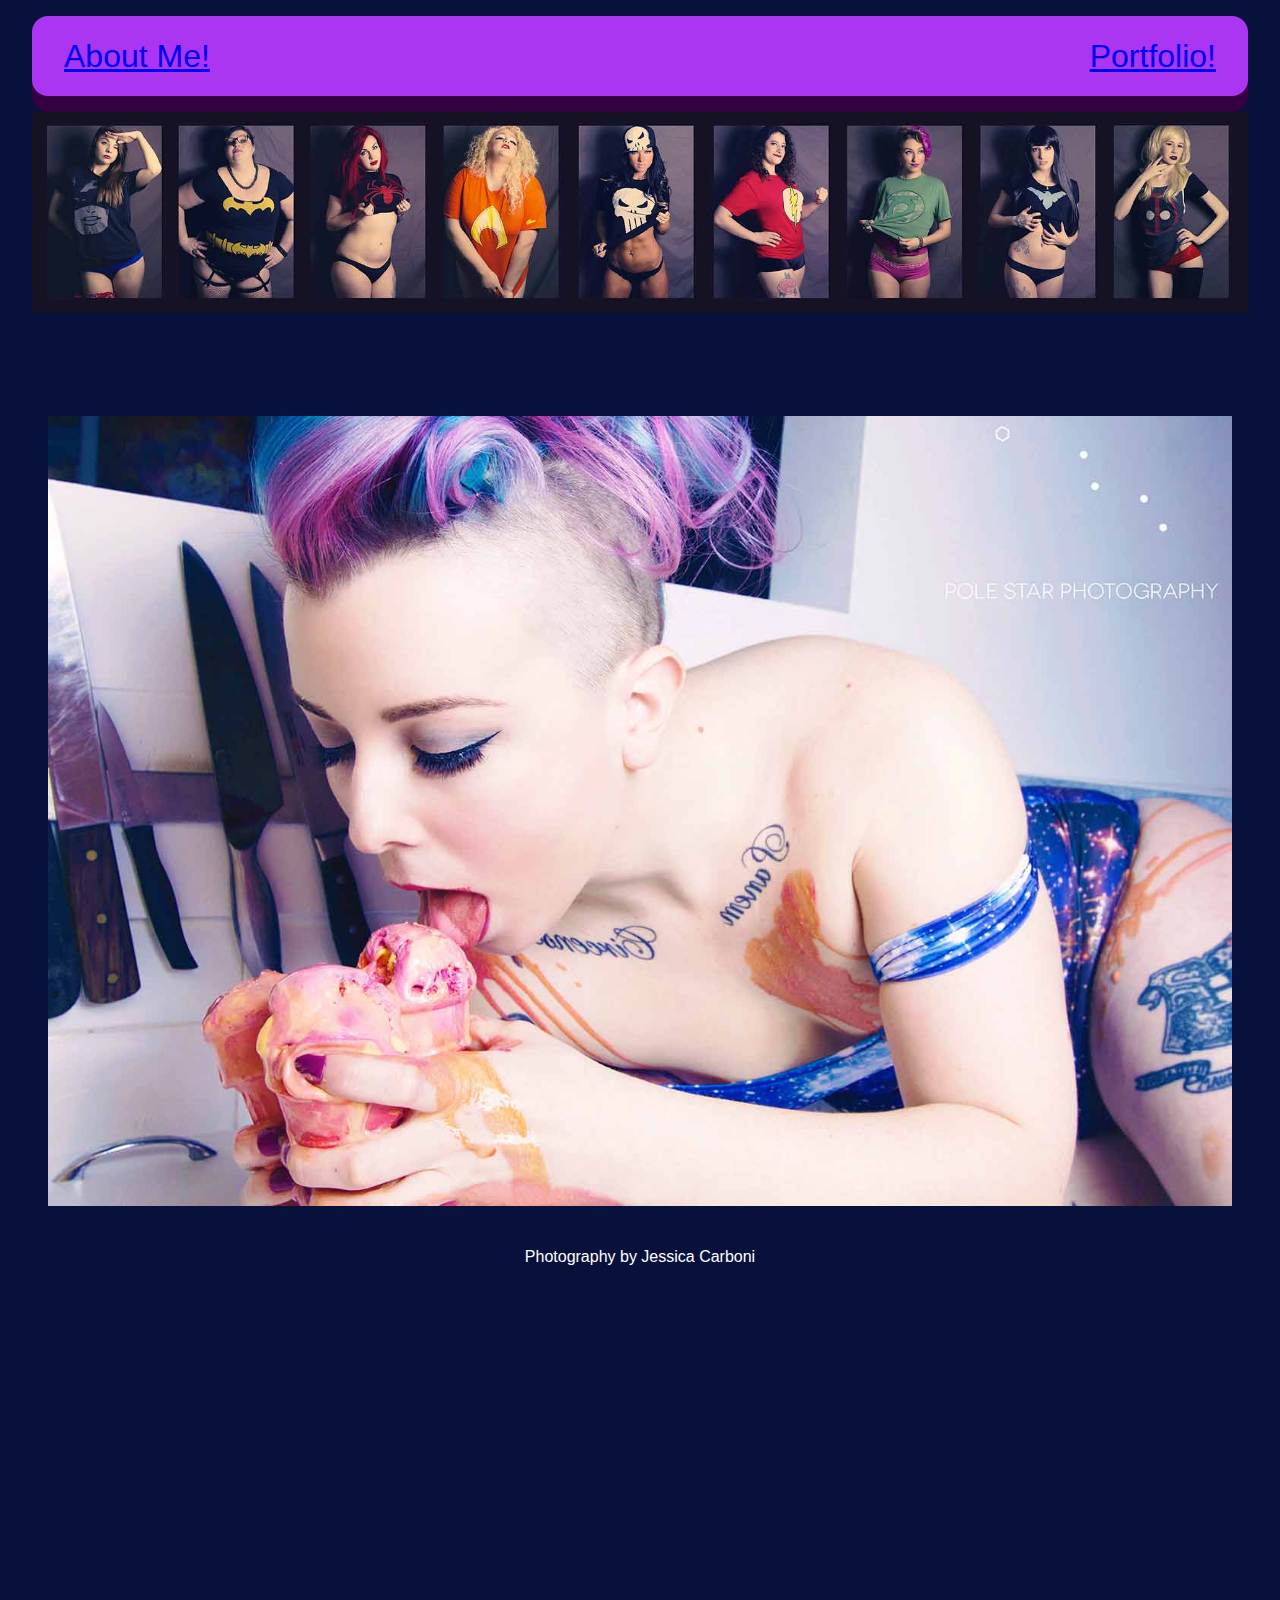
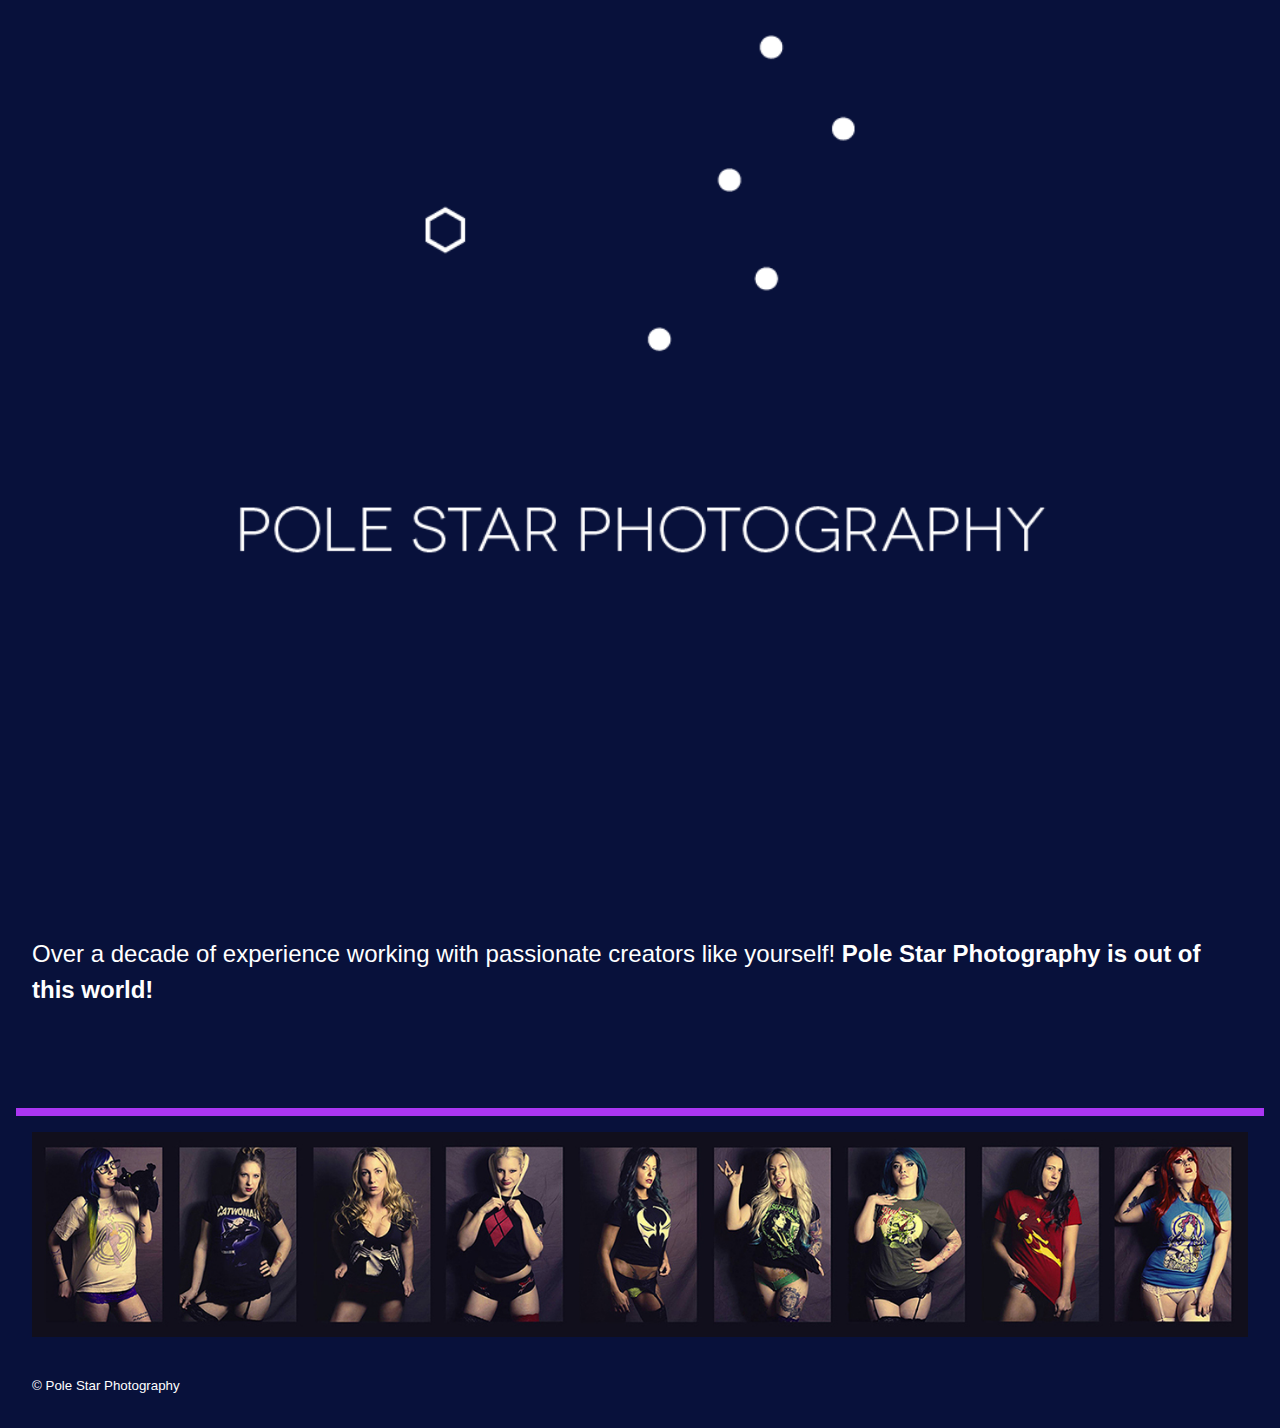
==== index.html @ 4ed6fe13 "Styling my skip-link in css" ====
<!DOCTYPE html>
<html lang="en-ca">
<head>
  <meta charset="utf-8">
  <title>Pole Star Photography</title>
  <link rel="icon" type="image/png" href="/pages/favicon-196.png">
  <link rel="shortcut icon" type="image/x-icon" href="/pages/favicon.ico">
  <meta name="viewport" content="width=device-width,initial-scale=1">
  <link rel="stylesheet" href="css/main.css">
</head>
<body>

  <ul class="skip-links">
    <li><a href="#main">Skip to main</a></li>
  </ul>

  <header class="banner" role="banner">
    <nav role="navigation">
      <ul class="nav">
        <li>
          <a href="pages/aboutme.html">About Me!</a>
        </li>
        <li>
          <a href="pages/portfolio.html">Portfolio!</a>
        </li>
      </ul>
    </nav>
    <a href="index.html">
      <img src="images/heroes.jpg" alt="heroes">
    </a>
  </header>
  <main role="main" id="#nav">
    <a href="index.html">
      <img src="images/banner.jpg" alt="banner">
    </a>
    <section>
      <h1>Photography by Jessica Carboni</h1>
      <a href="index.html">
        <img src="images/logo.png" alt="logo">
      </a>
      <article class="photography by jessica carboni">
        <div class="container1">
          <p>Over a decade of experience working with passionate creators like yourself! <strong>Pole Star Photography is out of this world!</strong></p>
        </div>
      </article>
    </section>
  </main>

  <a href="index.html">
    <img src="images/villains.jpg" alt="villains">
  </a>
  <footer role="contentinfo">
    <small>© Pole Star Photography</small>
  </footer>
</body>
</html>
---- css/main.css ----
html {
  box-sizing: border-box;
  line-height: 1.5;
  margin: 1rem;
  background-color: #08113b;
  font-family: proxima-nova, sans-serif;
  color: #fff;
}

*,
*::before,
*::after {
  box-sizing: inherit;
}

body {
  margin: 0;
}

.skip-links {
  top: 0;
  margin: 0;
  padding: 0;
  list-style-type: none;
}

.skip-links a {
  position: absolute;
  top: -3em;
  color: #fff;
}

.skip-links a:focus {
  top: 0;
}

.nav {
  padding: 1rem 2rem;
  font-size: 2rem;
  text-align: center;
  cursor: pointer;
  outline: none;
  color: #fff;
  background-color: #aa36f2;
  border: none;
  border-radius: 1rem;
  box-shadow: 0 1rem #340143;
}

.nav:hover {
  background-color: #08113b;
}

.nav:active {
  background-color: #aa36f2;
  box-shadow: 0 1rem #340143;
  transform: translateY(1rem);
}

.flex-container {
  display: flex;
  justify-content: center;
  height: 2rem;
  align-items: stretch;
}

header {
  display: flex;
  margin-bottom: 2rem;
  background-color: #08113b;
  min-height: 2rem;
  width: 100%;
  padding-bottom: 1rem;
}

nav {
  grid-column: 1 /-1;
  grid-row: 1;
}

nav ul {
  list-style-type: none;
  margin: 0 1rem;
  padding: 0;
  display: flex;
  justify-content: space-between;
  align-items: center;
}

h1 {
  font-weight: normal;
  font-size: 1rem;
  margin: 0 0 1.5rem;
  text-align: center;
}

.grid {
  display: grid;
  grid-template-columns: auto auto;
}

main {

  display: grid;
  grid-template-columns: 1fr;
  grid-template-areas:
    "banner"
    "body"
    "col1";
  grid-row-gap: 1rem;
  align-items: center;
  border-bottom: .5rem solid #aa36f2;
  padding: 1rem;
  padding-top: 20rem;
}

img {
  width: 100%;
  z-index: 0;
  object-fit: cover;
  padding: 1rem;
}

div.container1 {
  height: 10em;
  position: relative;
}

div.container1 p {
  margin: 0;
  font-size: 1.5rem;
  font-family: proxima-nova, sans-serif;
  position: absolute;
  top: 50%;
  left: 50%;
  margin-right: -50%;
  padding-top: 7rem;
  padding-bottom: 10rem;
  transform: translate(-50%, -50%);
}

.banner {
  display: block;
  width: 100%;
  z-index: 0;
  object-fit: cover;
  height: 1rem;
  background: #08113b;
  background-position: center;
  padding-bottom: 1rem;
}

.banner-text {
  grid-area: banner;
  align-self: end;
  color: #fff;
  padding: 1rem;
}

.banner-text p {
  margin-bottom: 0;
  font-size: 2rem;
}

.carousel {
  list-style-type: none;
  display: inline-block;
  width: 100%;
  height: 50em;
  overflow-x: auto;
  white-space: nowrap;
}

.carousel li {
  display: inline-block;
  margin: 0;
  padding: 1rem;
}

@media screen and (min-width: 60em) {

  .carousel {
    overflow: visible;
    white-space: normal;
  }

}

@media (min-width: 1rem) {

  .text {
    font-size: 3rem;
  }

}

footer {
  display: flex;
  justify-content: space-between;
  padding: 1rem;
  font-size: 1rem;
  align-items: center;
  color: #fff;
}
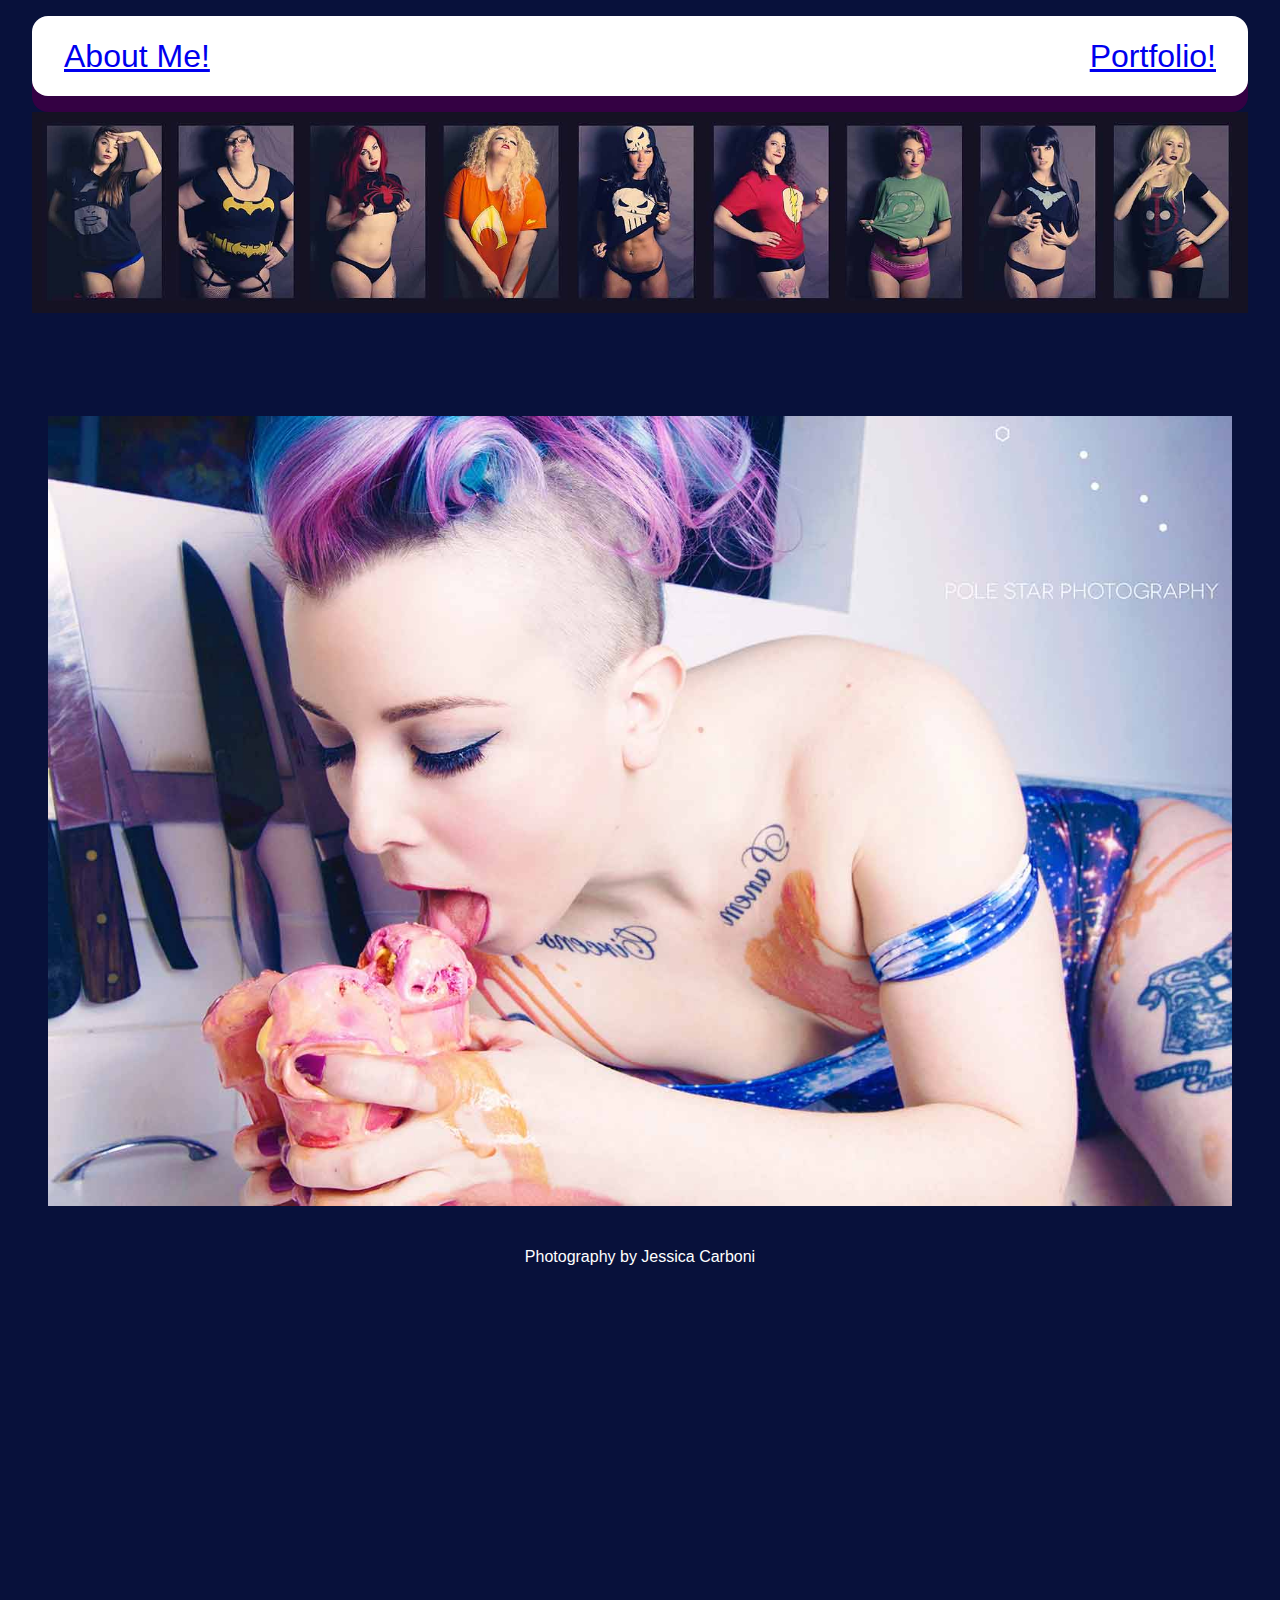
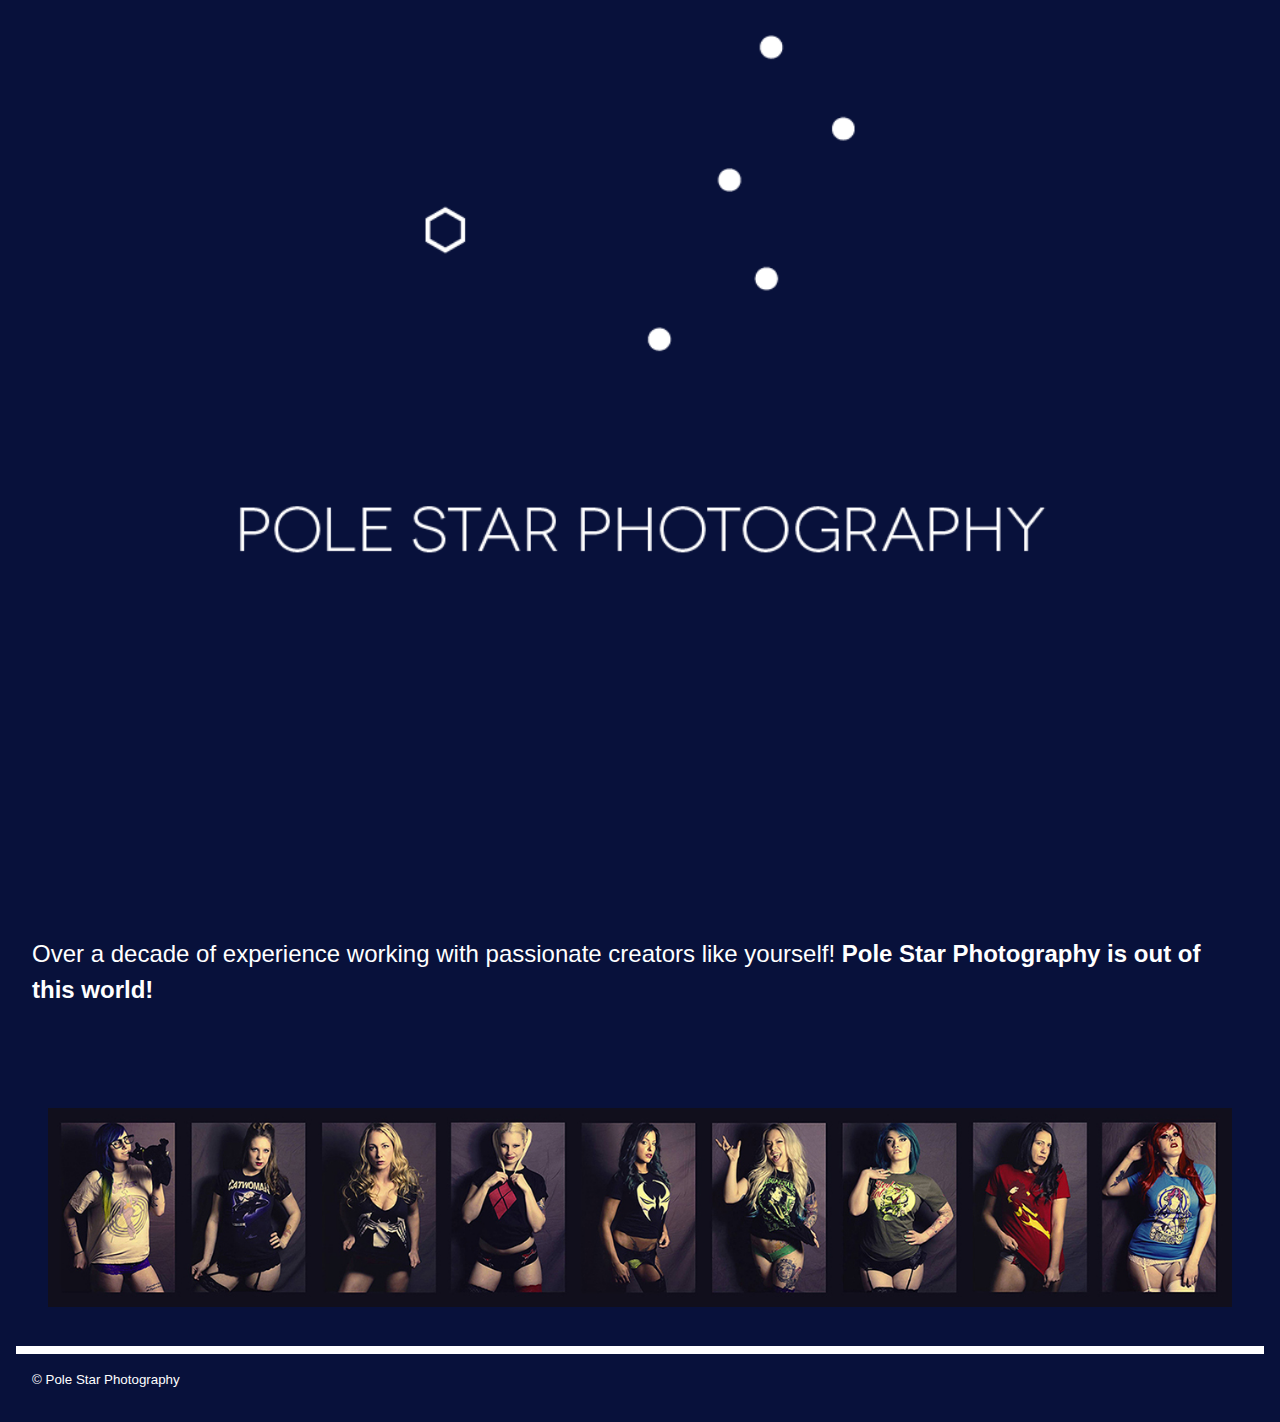
==== commit f224c960: "Moved this code into main." ====
--- a/index.html
+++ b/index.html
@@ -12,6 +12,8 @@
 
   <ul class="skip-links">
     <li><a href="#main">Skip to main</a></li>
+    <li><a href="#nav">Skip to navigation</a></li>
+
   </ul>
 
   <header class="banner" role="banner">
@@ -44,11 +46,10 @@
         </div>
       </article>
     </section>
+    <a href="index.html">
+      <img src="images/villains.jpg" alt="villains">
+    </a>
   </main>
-
-  <a href="index.html">
-    <img src="images/villains.jpg" alt="villains">
-  </a>
   <footer role="contentinfo">
     <small>© Pole Star Photography</small>
   </footer>
--- a/css/main.css
+++ b/css/main.css
@@ -28,6 +28,8 @@
   position: absolute;
   top: -3em;
   color: #fff;
+  font-weight: bold;
+  text-decoration: none;
 }
 
 .skip-links a:focus {
@@ -41,18 +43,18 @@
   cursor: pointer;
   outline: none;
   color: #fff;
-  background-color: #aa36f2;
+  background-color: #fff;
   border: none;
   border-radius: 1rem;
   box-shadow: 0 1rem #340143;
 }
 
 .nav:hover {
-  background-color: #08113b;
+  background-color: #bbb5d8;
 }
 
 .nav:active {
-  background-color: #aa36f2;
+  background-color: #bbb5d8;
   box-shadow: 0 1rem #340143;
   transform: translateY(1rem);
 }
@@ -71,6 +73,7 @@
   min-height: 2rem;
   width: 100%;
   padding-bottom: 1rem;
+  color: #fff;
 }
 
 nav {
@@ -100,7 +103,7 @@
 }
 
 main {
-
+  color: #fff;
   display: grid;
   grid-template-columns: 1fr;
   grid-template-areas:
@@ -109,7 +112,7 @@
     "col1";
   grid-row-gap: 1rem;
   align-items: center;
-  border-bottom: .5rem solid #aa36f2;
+  border-bottom: .5rem solid #fff;
   padding: 1rem;
   padding-top: 20rem;
 }
@@ -148,6 +151,7 @@
   background: #08113b;
   background-position: center;
   padding-bottom: 1rem;
+  color: #fff;
 }
 
 .banner-text {
@@ -160,6 +164,7 @@
 .banner-text p {
   margin-bottom: 0;
   font-size: 2rem;
+  color: #fff;
 }
 
 .carousel {
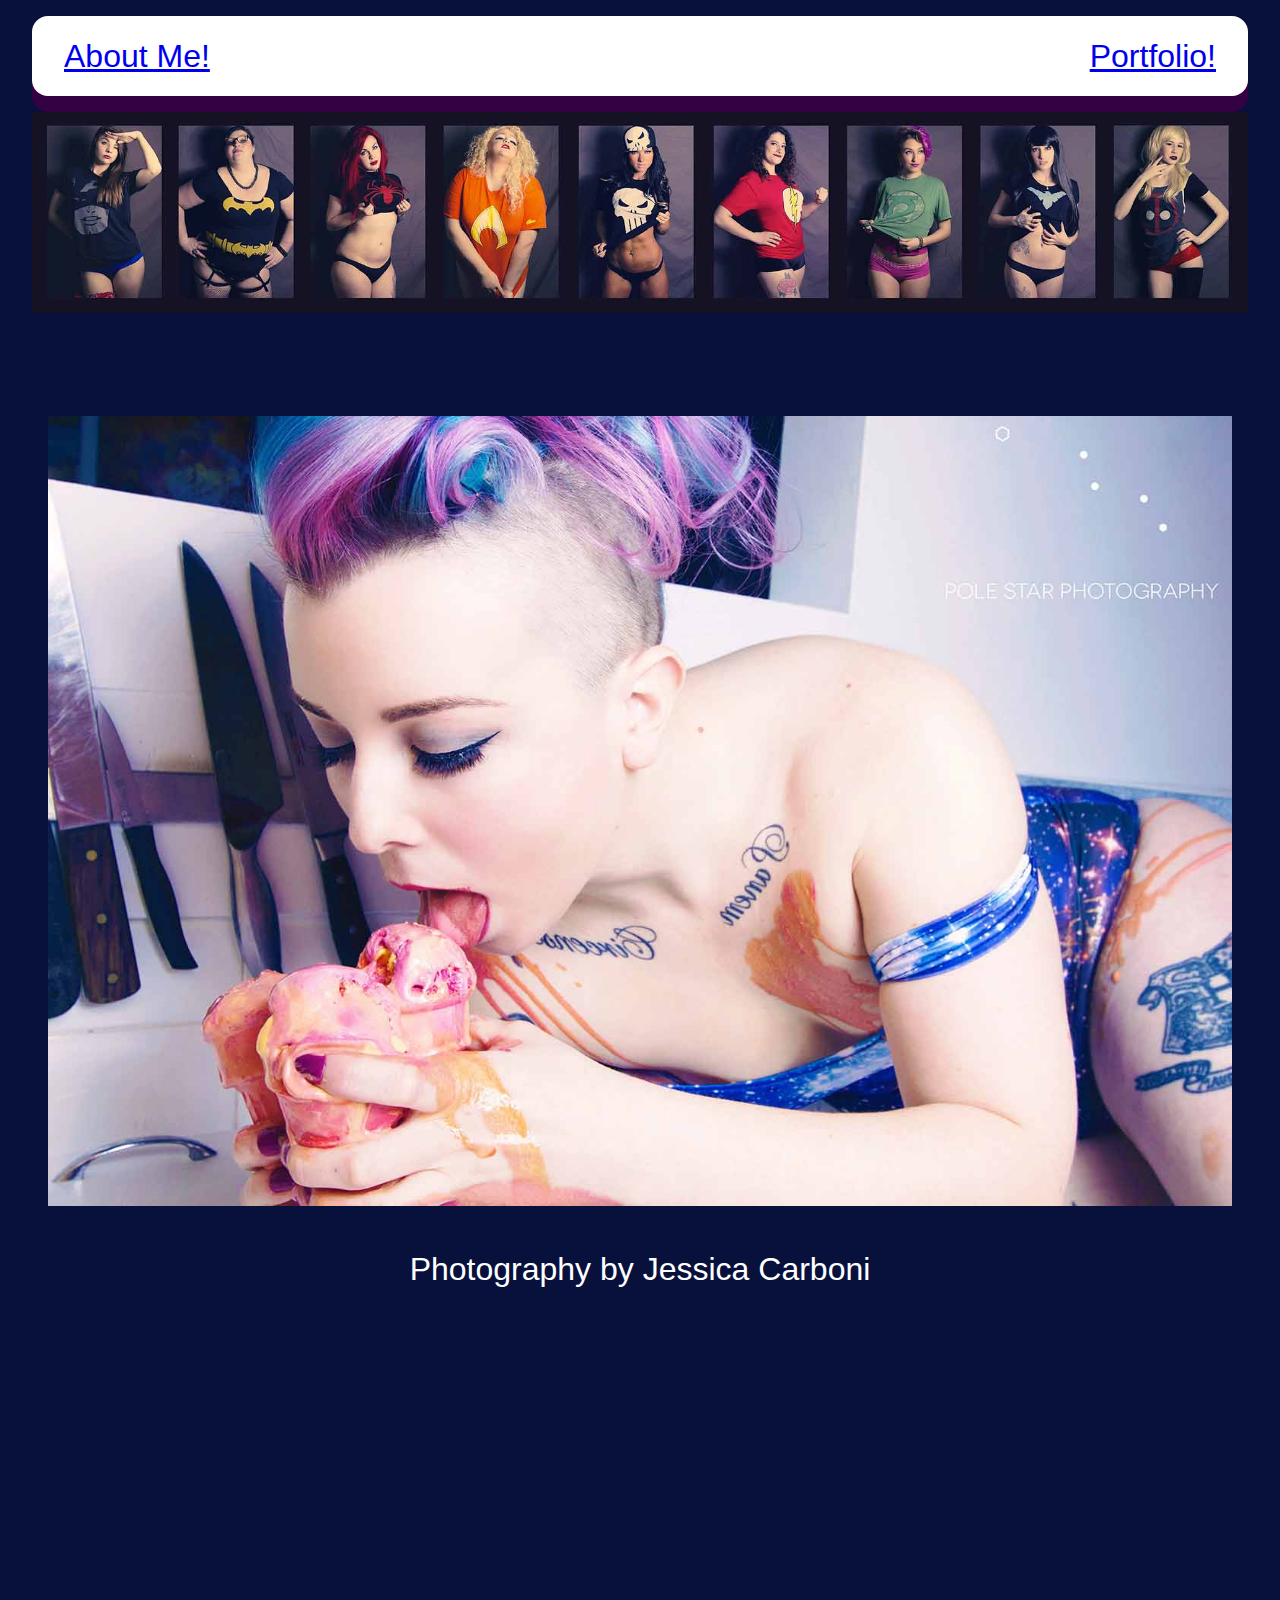
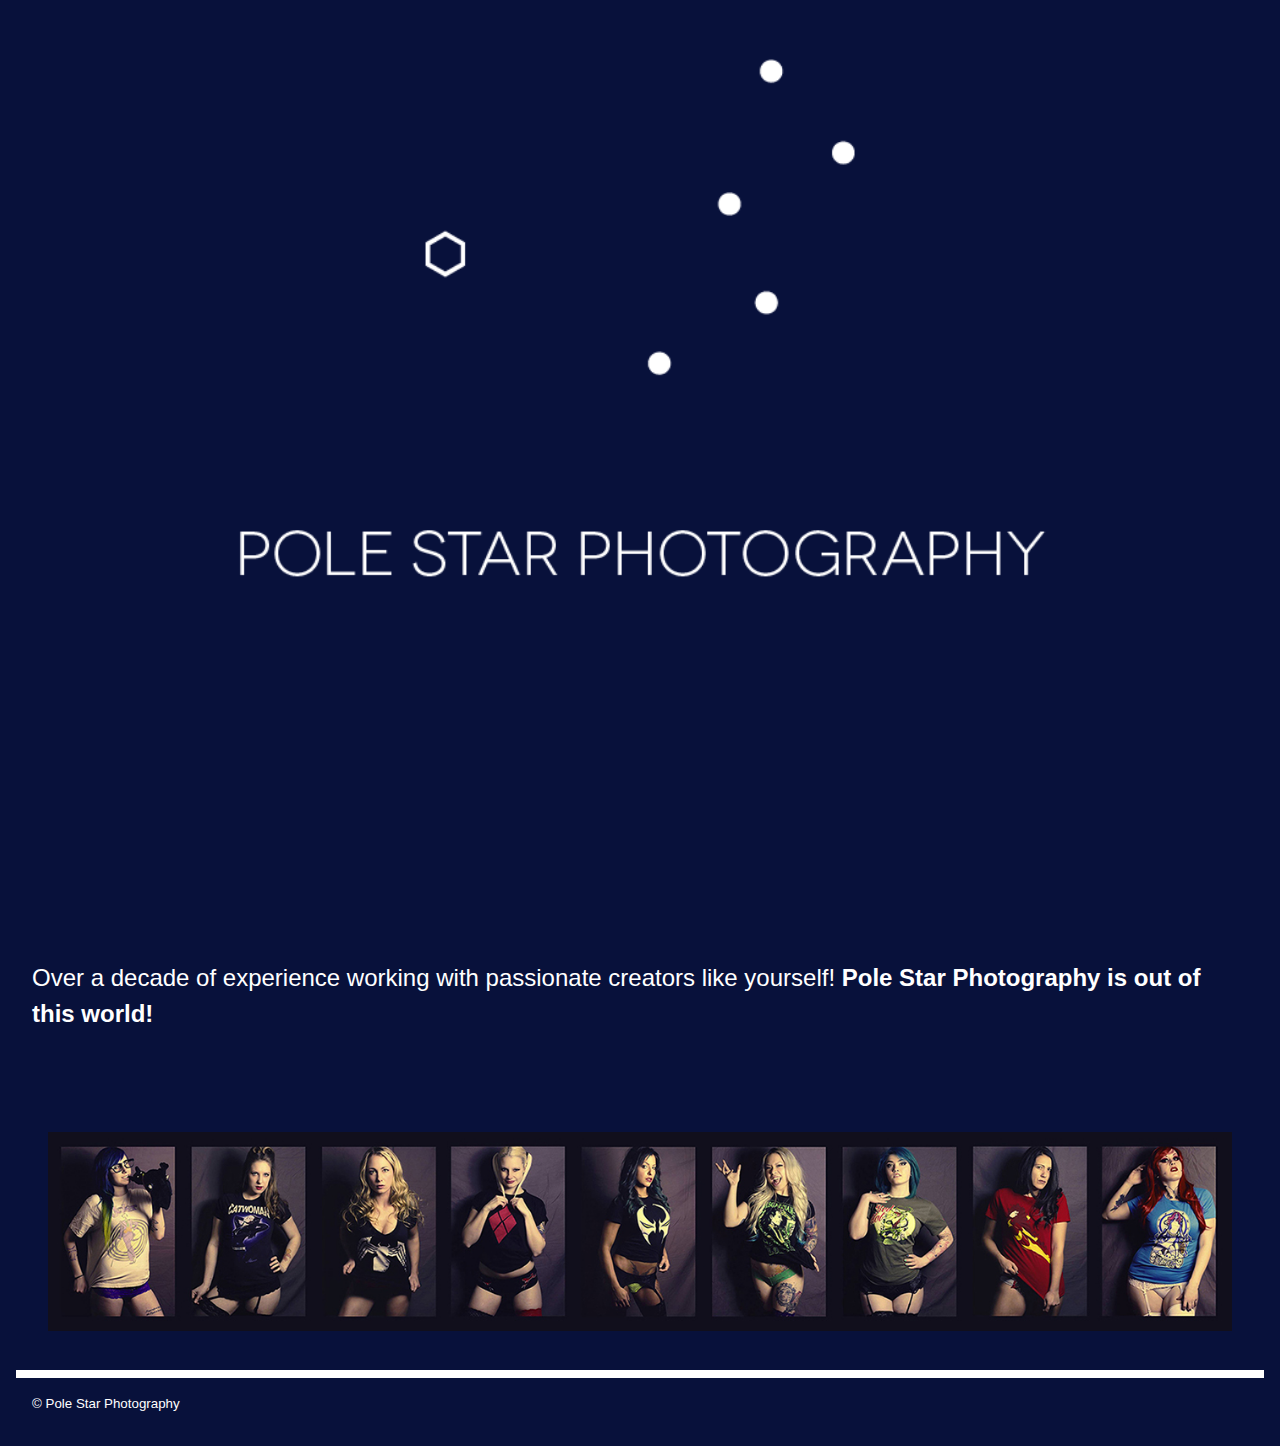
==== commit 593015f1: "Changed font size for personal taste" ====
--- a/index.html
+++ b/index.html
@@ -3,17 +3,15 @@
 <head>
   <meta charset="utf-8">
   <title>Pole Star Photography</title>
-  <link rel="icon" type="image/png" href="/pages/favicon-196.png">
-  <link rel="shortcut icon" type="image/x-icon" href="/pages/favicon.ico">
   <meta name="viewport" content="width=device-width,initial-scale=1">
   <link rel="stylesheet" href="css/main.css">
+  <link rel="shortcut icon" type="image/x-icon" href="/favicon.ico">
 </head>
 <body>
 
-  <ul class="skip-links">
+  <ul class="skip-links" id="nav" tabindex="0">
     <li><a href="#main">Skip to main</a></li>
     <li><a href="#nav">Skip to navigation</a></li>
-
   </ul>
 
   <header class="banner" role="banner">
@@ -31,7 +29,7 @@
       <img src="images/heroes.jpg" alt="heroes">
     </a>
   </header>
-  <main role="main" id="#nav">
+  <main role="main" id="main">
     <a href="index.html">
       <img src="images/banner.jpg" alt="banner">
     </a>
--- a/css/main.css
+++ b/css/main.css
@@ -92,7 +92,7 @@
 
 h1 {
   font-weight: normal;
-  font-size: 1rem;
+  font-size: 2rem;
   margin: 0 0 1.5rem;
   text-align: center;
 }
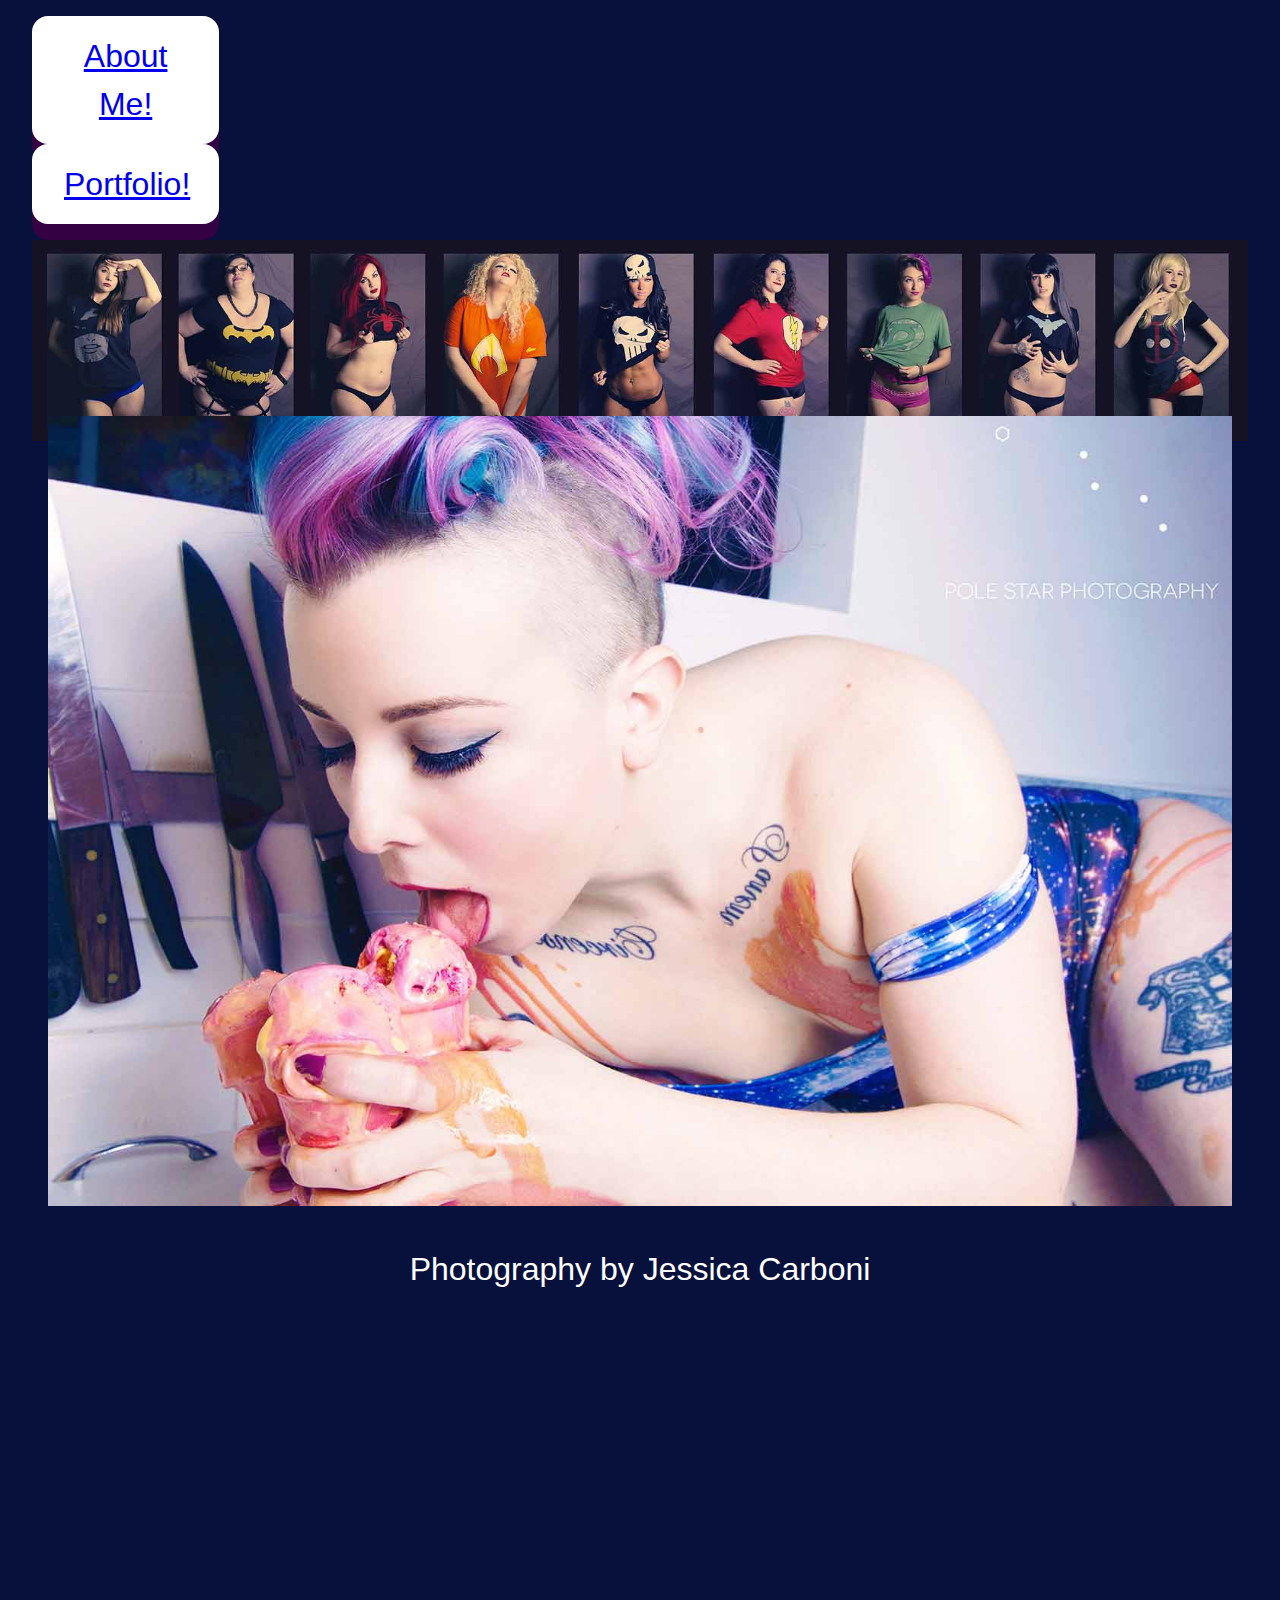
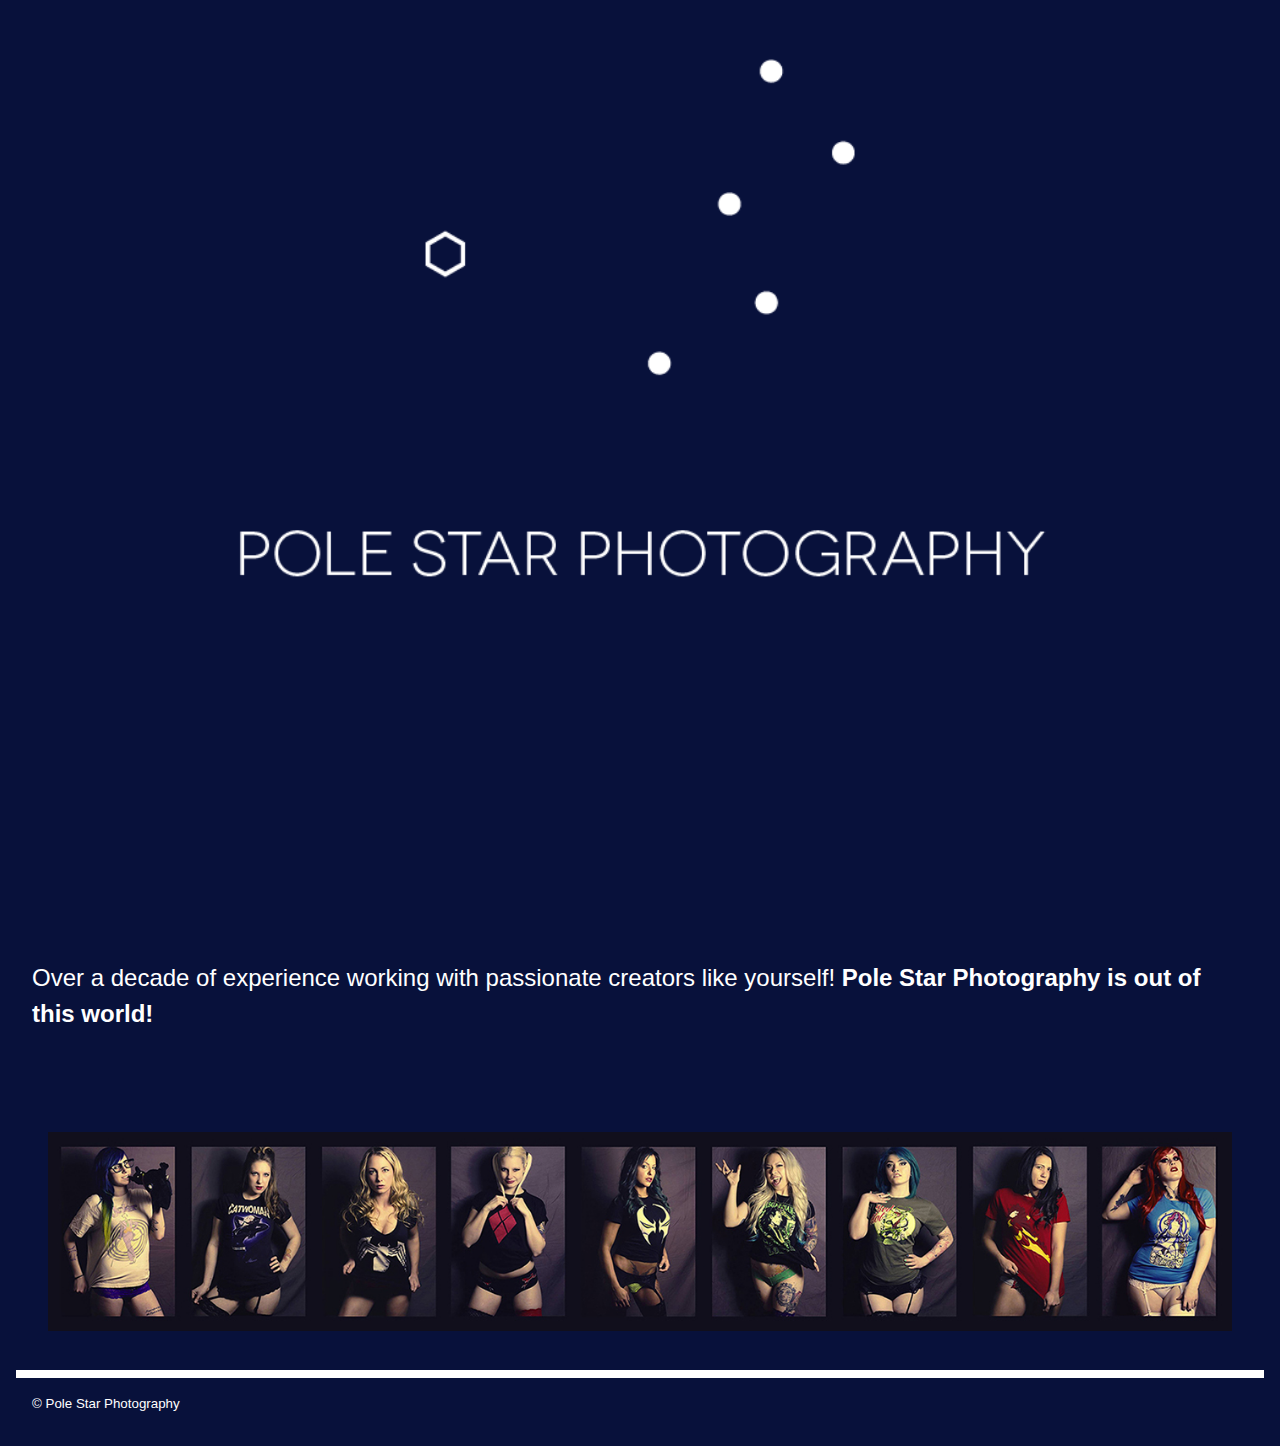
==== commit 2ceec6af: "A lot of changes to separate those two nav buttons" ====
--- a/index.html
+++ b/index.html
@@ -6,6 +6,7 @@
   <meta name="viewport" content="width=device-width,initial-scale=1">
   <link rel="stylesheet" href="css/main.css">
   <link rel="shortcut icon" type="image/x-icon" href="/favicon.ico">
+  <link rel="icon" type="image/png" href="/favicon-196.png">
 </head>
 <body>
 
@@ -16,10 +17,12 @@
 
   <header class="banner" role="banner">
     <nav role="navigation">
-      <ul class="nav">
+      <ul class="nav1">
         <li>
           <a href="pages/aboutme.html">About Me!</a>
         </li>
+      </ul>
+        <ul class="nav2">
         <li>
           <a href="pages/portfolio.html">Portfolio!</a>
         </li>
--- a/css/main.css
+++ b/css/main.css
@@ -36,7 +36,8 @@
   top: 0;
 }
 
-.nav {
+.nav1 {
+  width: 15%;
   padding: 1rem 2rem;
   font-size: 2rem;
   text-align: center;
@@ -47,16 +48,44 @@
   border: none;
   border-radius: 1rem;
   box-shadow: 0 1rem #340143;
-}
-
-.nav:hover {
-  background-color: #bbb5d8;
-}
-
-.nav:active {
+  transition-duration: 1s;
+}
+
+.nav1:hover {
+  background-color: #bbb5d8;
+}
+
+.nav1:active {
   background-color: #bbb5d8;
   box-shadow: 0 1rem #340143;
   transform: translateY(1rem);
+  padding: 1rem 2rem;
+}
+
+.nav2 {
+  width: 15%;
+  padding: 1rem 2rem;
+  font-size: 2rem;
+  text-align: center;
+  cursor: pointer;
+  outline: none;
+  color: #fff;
+  background-color: #fff;
+  border: none;
+  border-radius: 1rem;
+  box-shadow: 0 1rem #340143;
+  transition-duration: 1s;
+}
+
+.nav2:hover {
+  background-color: #bbb5d8;
+}
+
+.nav2:active {
+  background-color: #bbb5d8;
+  box-shadow: 0 1rem #340143;
+  transform: translateY(1rem);
+  padding: 1rem 2rem;
 }
 
 .flex-container {
@@ -64,6 +93,7 @@
   justify-content: center;
   height: 2rem;
   align-items: stretch;
+  padding: 1rem 2rem;
 }
 
 header {
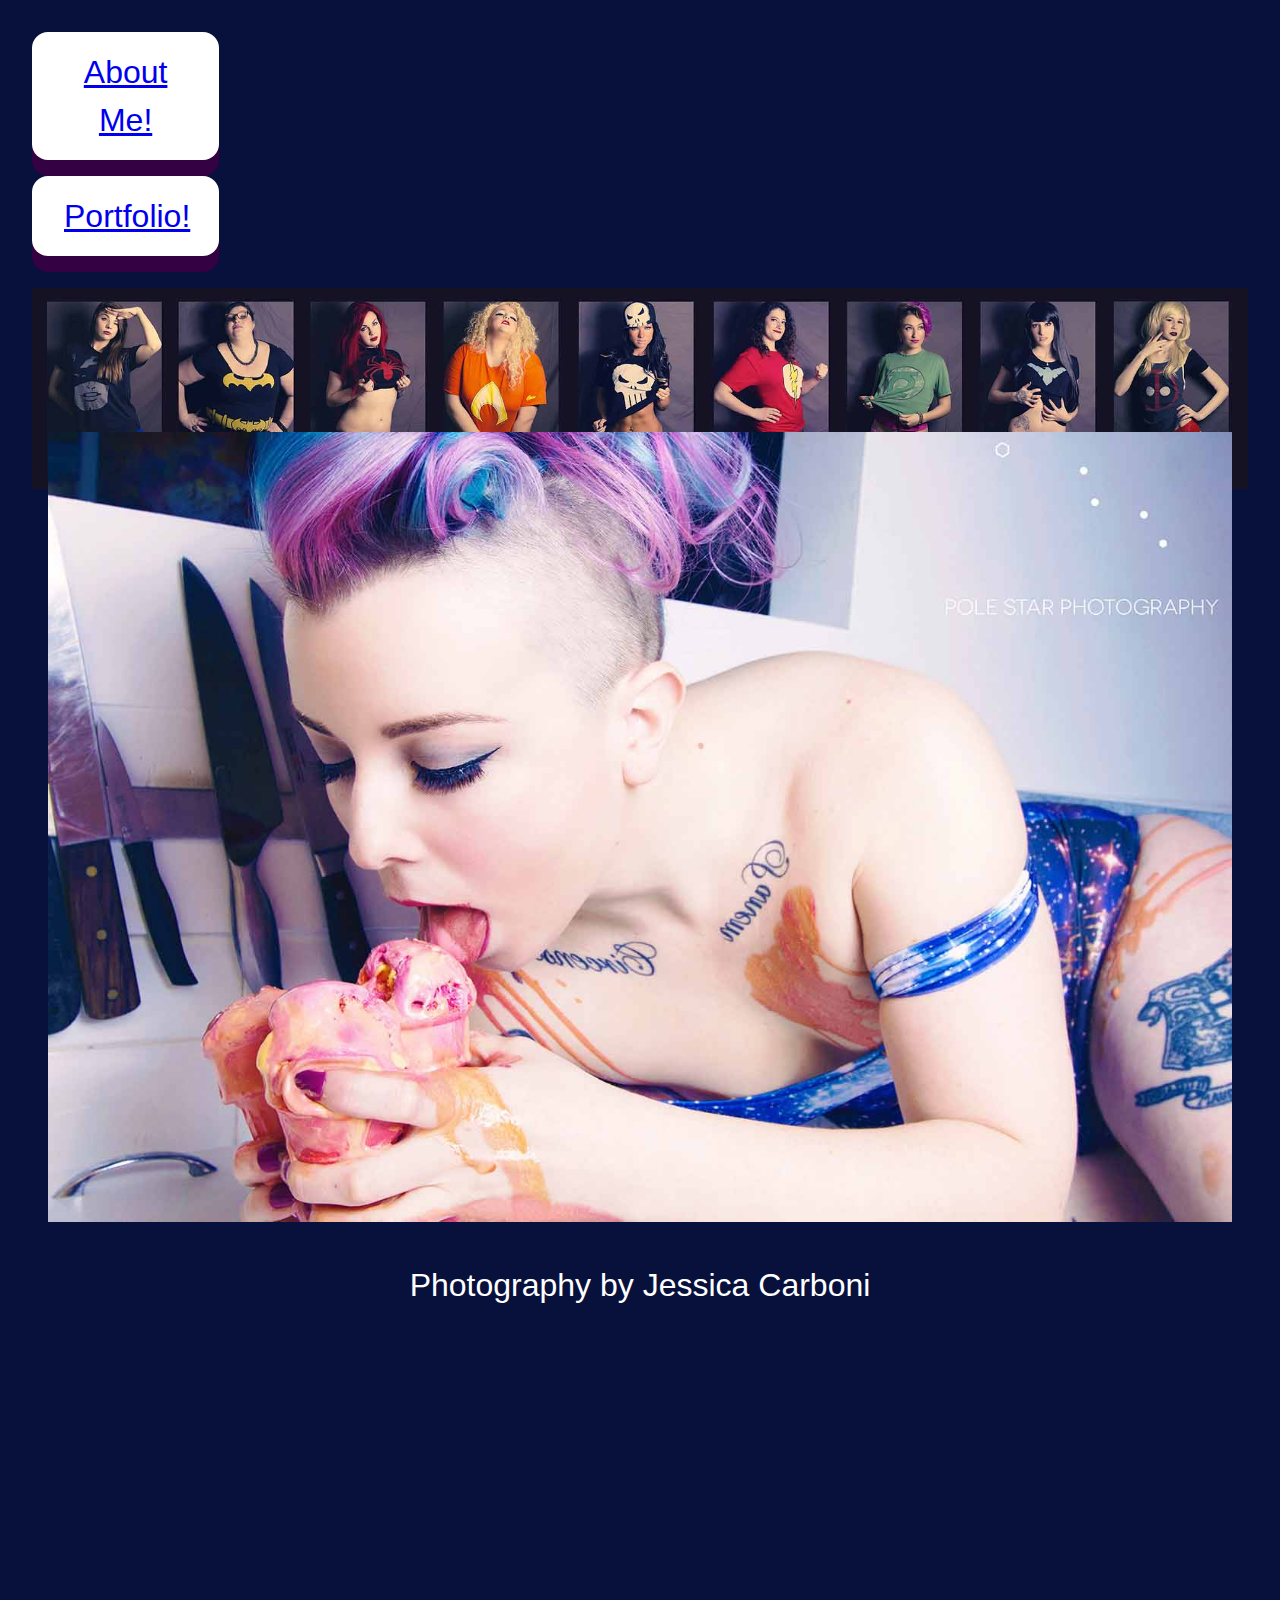
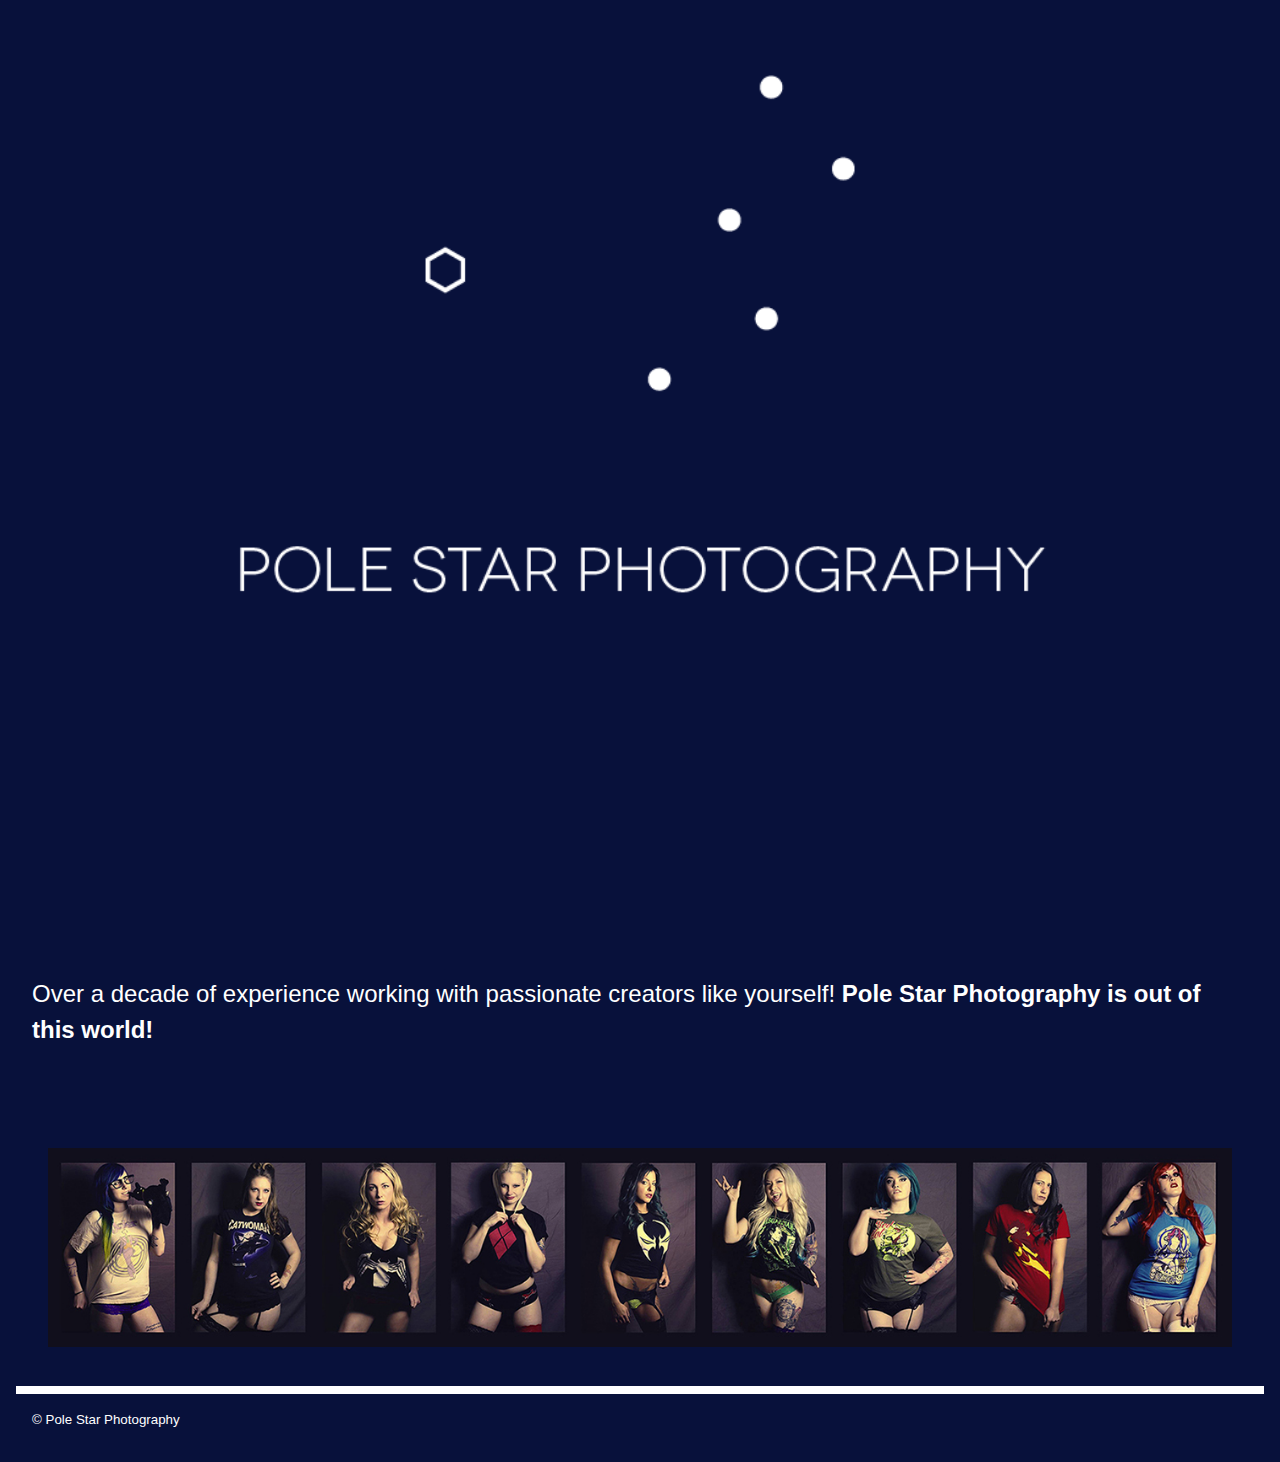
==== commit 058793bd: "added margin to nav1&2" ====
--- a/index.html
+++ b/index.html
@@ -22,7 +22,7 @@
           <a href="pages/aboutme.html">About Me!</a>
         </li>
       </ul>
-        <ul class="nav2">
+      <ul class="nav2">
         <li>
           <a href="pages/portfolio.html">Portfolio!</a>
         </li>
--- a/css/main.css
+++ b/css/main.css
@@ -38,6 +38,7 @@
 
 .nav1 {
   width: 15%;
+  margin: 1rem;
   padding: 1rem 2rem;
   font-size: 2rem;
   text-align: center;
@@ -64,6 +65,7 @@
 
 .nav2 {
   width: 15%;
+  margin: 1rem;
   padding: 1rem 2rem;
   font-size: 2rem;
   text-align: center;
